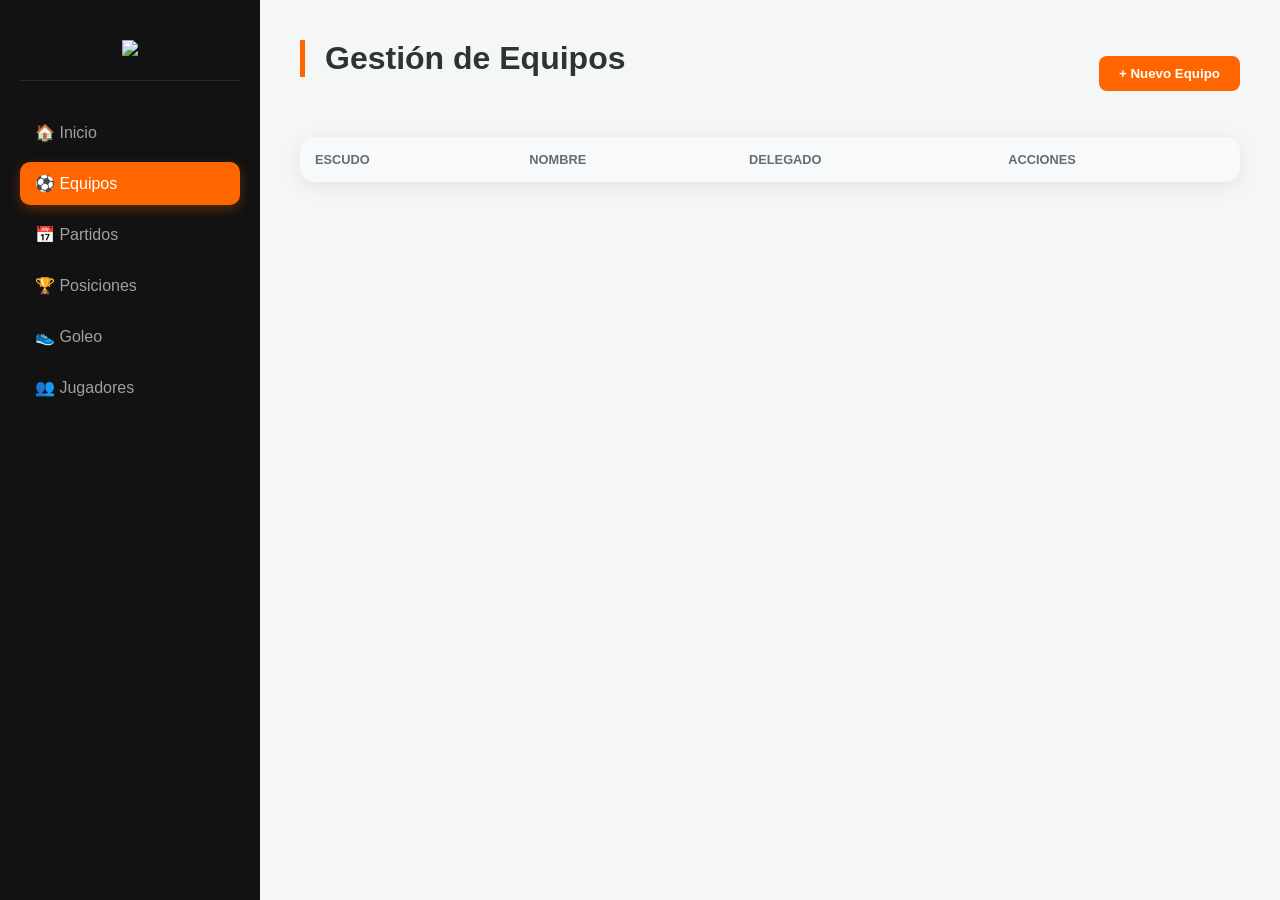
==== equipos.html @ 8f8eae7e "Add files via upload" ====
<!DOCTYPE html>
<html lang="es">
<head>
    <meta charset="UTF-8">
    <title>Equipos - Sánchez Soccer</title>
    <link rel="stylesheet" href="style.css">
</head>
<body>
    <div class="dashboard-container">
        <aside class="sidebar">
            <div class="logo-container"><img src="img/Logo.png" class="main-logo"></div>
            <nav class="menu">
                <a href="index.html">🏠 Inicio</a>
                <a href="equipos.html" class="active">⚽ Equipos</a>
                <a href="partidos.html">📅 Partidos</a>
                <a href="posiciones.html">🏆 Posiciones</a>
                <a href="goleo.html">👟 Goleo</a>
                <a href="jugadores.html">👥 Jugadores</a>
            </nav>
        </aside>
        <main class="main-content">
            <div style="display:flex; justify-content:space-between; align-items:center; margin-bottom:30px;">
                <div class="seccion-titulo"><h1>Gestión de Equipos</h1></div>
                <button class="btn-primary" onclick="abrirM()">+ Nuevo Equipo</button>
            </div>
            <table class="tabla-admin">
                <thead><tr><th>Escudo</th><th>Nombre</th><th>Delegado</th><th>Acciones</th></tr></thead>
                <tbody id="lista-e"></tbody>
            </table>
        </main>
    </div>

    <div id="modal-e" class="modal-overlay">
        <div class="modal-box">
            <h3>Nuevo Equipo</h3><br>
            <input type="file" id="e-logo" accept="image/*" style="margin-bottom:10px;">
            <input type="text" id="n-eq" placeholder="Nombre" style="width:100%; padding:10px; margin-bottom:10px; border-radius:8px; border:1px solid #ddd;">
            <input type="text" id="d-eq" placeholder="Delegado" style="width:100%; padding:10px; margin-bottom:20px; border-radius:8px; border:1px solid #ddd;">
            <button class="btn-primary" style="width:100%" onclick="guardarE()">Guardar</button>
            <button onclick="cerrarM()" style="width:100%; border:none; color:red; margin-top:10px; cursor:pointer;">Cancelar</button>
        </div>
    </div>

    <script>
        let tempUrl = "https://ui-avatars.com/api/?name=Eq";
        document.getElementById('e-logo').onchange = e => { tempUrl = URL.createObjectURL(e.target.files[0]); };
        function abrirM() { document.getElementById('modal-e').style.display='flex'; }
        function cerrarM() { document.getElementById('modal-e').style.display='none'; }
        function guardarE() {
            const n = document.getElementById('n-eq').value;
            const d = document.getElementById('d-eq').value;
            if(n && d) {
                document.getElementById('lista-e').innerHTML += `<tr><td><img src="${tempUrl}" style="width:40px;height:40px;border-radius:50%;object-fit:cover;"></td><td><strong>${n}</strong></td><td>${d}</td><td><button style="color:red; border:none; background:none; cursor:pointer;">Borrar</button></td></tr>`;
                cerrarM();
            }
        }
    </script>
</body>
</html>
---- style.css ----
:root {
    --naranja: #FF6600;
    --naranja-oscuro: #E65C00;
    --negro-sidebar: #121212;
    --gris-fondo: #F4F7F6;
    --blanco: #FFFFFF;
    --texto: #2D3436;
    --sombra: 0 4px 20px rgba(0,0,0,0.08);
}

* { margin: 0; padding: 0; box-sizing: border-box; font-family: 'Segoe UI', Tahoma, Geneva, Verdana, sans-serif; }

body { background-color: var(--gris-fondo); color: var(--texto); }

.dashboard-container { display: flex; min-height: 100vh; }

/* SIDEBAR */
.sidebar { width: 260px; background: var(--negro-sidebar); color: white; padding: 20px; position: sticky; top: 0; height: 100vh; }
.logo-container { padding: 20px 0; text-align: center; border-bottom: 1px solid rgba(255,255,255,0.1); margin-bottom: 30px; }
.main-logo { max-width: 100%; max-height: 70px; object-fit: contain; }
.menu a { display: flex; align-items: center; color: #A0A0A0; text-decoration: none; padding: 12px 15px; margin-bottom: 8px; border-radius: 10px; transition: 0.3s; }
.menu a:hover { background: rgba(255,255,255,0.05); color: white; }
.menu a.active { background: var(--naranja); color: white; box-shadow: 0 4px 12px rgba(255,102,0,0.3); }

/* CONTENIDO */
.main-content { flex: 1; padding: 40px; }
.seccion-titulo { margin-bottom: 30px; border-left: 5px solid var(--naranja); padding-left: 20px; }

/* TABLAS */
.tabla-admin { width: 100%; background: white; border-radius: 15px; overflow: hidden; border-collapse: collapse; box-shadow: var(--sombra); }
.tabla-admin th { background: #F8F9FA; padding: 15px; text-align: left; font-size: 0.8rem; color: #636E72; text-transform: uppercase; }
.tabla-admin td { padding: 15px; border-bottom: 1px solid #F1F3F5; }

/* BOTONES */
.btn-primary { background: var(--naranja); color: white; border: none; padding: 10px 20px; border-radius: 8px; font-weight: bold; cursor: pointer; transition: 0.3s; }
.btn-primary:hover { background: var(--naranja-oscuro); transform: translateY(-2px); }

/* MODALES */
.modal-overlay { display: none; position: fixed; top: 0; left: 0; width: 100%; height: 100%; background: rgba(0,0,0,0.7); z-index: 1000; align-items: center; justify-content: center; }
.modal-box { background: white; padding: 30px; border-radius: 20px; width: 400px; }
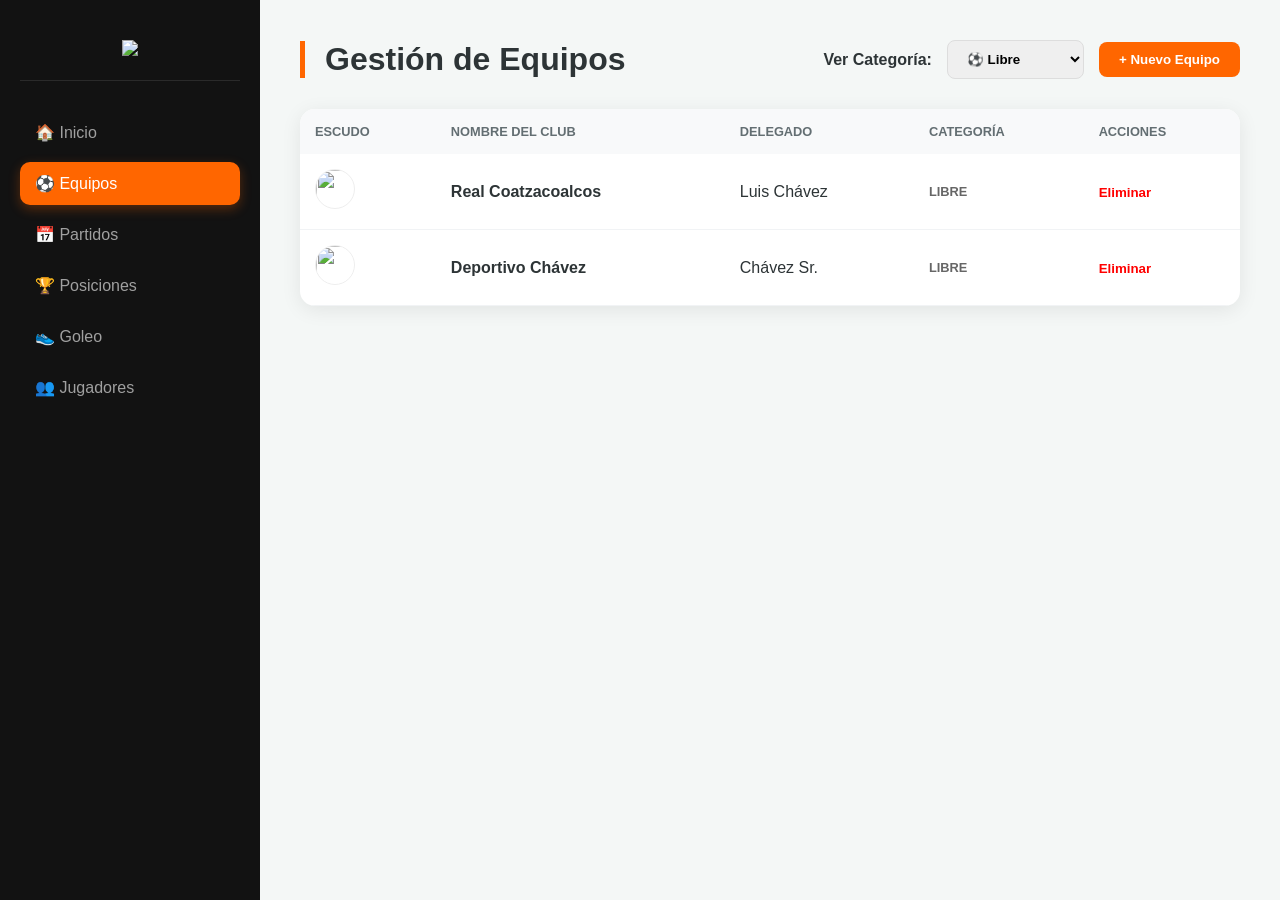
==== commit 6edcf6ac: "Update equipos.html" ====
--- a/equipos.html
+++ b/equipos.html
@@ -18,42 +18,171 @@
                 <a href="jugadores.html">👥 Jugadores</a>
             </nav>
         </aside>
+
         <main class="main-content">
-            <div style="display:flex; justify-content:space-between; align-items:center; margin-bottom:30px;">
-                <div class="seccion-titulo"><h1>Gestión de Equipos</h1></div>
-                <button class="btn-primary" onclick="abrirM()">+ Nuevo Equipo</button>
+            <div style="display: flex; justify-content: space-between; align-items: center; margin-bottom: 30px;">
+                <div class="seccion-titulo" style="margin-bottom: 0;">
+                    <h1>Gestión de Equipos</h1>
+                </div>
+                
+                <div style="display: flex; gap: 15px; align-items: center;">
+                    <label style="font-weight: bold; color: var(--texto);">Ver Categoría:</label>
+                    <select id="filtro-categoria" onchange="filtrarTabla()" style="padding: 10px 15px; border-radius: 8px; border: 1px solid #ddd; font-weight: bold;">
+                        <option value="libre">⚽ Libre</option>
+                        <option value="juvenil">👦 Juvenil</option>
+                        <option value="femenil">🙋‍♀️ Femenil</option>
+                        <option value="veteranos">👴 Veteranos</option>
+                    </select>
+                    <button class="btn-primary" onclick="abrirM()">+ Nuevo Equipo</button>
+                </div>
             </div>
+
             <table class="tabla-admin">
-                <thead><tr><th>Escudo</th><th>Nombre</th><th>Delegado</th><th>Acciones</th></tr></thead>
-                <tbody id="lista-e"></tbody>
+                <thead>
+                    <tr>
+                        <th>Escudo</th>
+                        <th>Nombre del Club</th>
+                        <th>Delegado</th>
+                        <th>Categoría</th>
+                        <th>Acciones</th>
+                    </tr>
+                </thead>
+                <tbody id="lista-e">
+                    </tbody>
             </table>
         </main>
     </div>
 
     <div id="modal-e" class="modal-overlay">
         <div class="modal-box">
-            <h3>Nuevo Equipo</h3><br>
-            <input type="file" id="e-logo" accept="image/*" style="margin-bottom:10px;">
-            <input type="text" id="n-eq" placeholder="Nombre" style="width:100%; padding:10px; margin-bottom:10px; border-radius:8px; border:1px solid #ddd;">
-            <input type="text" id="d-eq" placeholder="Delegado" style="width:100%; padding:10px; margin-bottom:20px; border-radius:8px; border:1px solid #ddd;">
-            <button class="btn-primary" style="width:100%" onclick="guardarE()">Guardar</button>
-            <button onclick="cerrarM()" style="width:100%; border:none; color:red; margin-top:10px; cursor:pointer;">Cancelar</button>
+            <h3>Registrar Club</h3><br>
+            
+            <div style="text-align: center; margin-bottom: 15px;">
+                <label for="e-logo" style="cursor: pointer;">
+                    <div id="escudo-preview" style="width: 70px; height: 70px; background: #eee; border-radius: 50%; margin: 0 auto; display: flex; align-items: center; justify-content: center; border: 2px dashed #ccc; overflow: hidden;">
+                        <span id="txt-e" style="font-size: 0.8rem; color: #999;">Logo</span>
+                        <img id="img-e" src="" style="width: 100%; height: 100%; object-fit: cover; display: none;">
+                    </div>
+                </label>
+                <input type="file" id="e-logo" accept="image/*" style="display: none;">
+                <p style="font-size: 0.7rem; color: #666; margin-top: 5px;">Haz clic para subir escudo</p>
+            </div>
+
+            <label style="font-size: 0.85rem; font-weight: bold;">Nombre del Equipo</label>
+            <input type="text" id="n-eq" placeholder="Ej. Real Coatzacoalcos" style="width:100%; padding:10px; margin: 5px 0 15px 0; border-radius:8px; border:1px solid #ddd;">
+            
+            <label style="font-size: 0.85rem; font-weight: bold;">Nombre del Delegado</label>
+            <input type="text" id="d-eq" placeholder="Ej. Luis Chávez" style="width:100%; padding:10px; margin: 5px 0 15px 0; border-radius:8px; border:1px solid #ddd;">
+            
+            <label style="font-size: 0.85rem; font-weight: bold;">Asignar Categoría</label>
+            <select id="reg-cat" style="width:100%; padding:10px; margin: 5px 0 20px 0; border-radius:8px; border:1px solid #ddd; font-weight: bold;">
+                <option value="libre">Libre</option>
+                <option value="juvenil">Juvenil</option>
+                <option value="femenil">Femenil</option>
+                <option value="veteranos">Veteranos</option>
+            </select>
+
+            <button class="btn-primary" style="width:100%" onclick="guardarE()">Guardar Equipo</button>
+            <button onclick="cerrarM()" style="width:100%; background:none; border:none; color:red; margin-top:10px; cursor:pointer;">Cancelar</button>
         </div>
     </div>
 
     <script>
-        let tempUrl = "https://ui-avatars.com/api/?name=Eq";
-        document.getElementById('e-logo').onchange = e => { tempUrl = URL.createObjectURL(e.target.files[0]); };
-        function abrirM() { document.getElementById('modal-e').style.display='flex'; }
-        function cerrarM() { document.getElementById('modal-e').style.display='none'; }
+        // Array global en memoria para guardar los equipos ingresados
+        let databaseEquipos = [
+            { n: "Real Coatzacoalcos", d: "Luis Chávez", cat: "libre", logo: "https://ui-avatars.com/api/?name=RC&background=FF6600&color=fff" },
+            { n: "Deportivo Chávez", d: "Chávez Sr.", cat: "libre", logo: "https://ui-avatars.com/api/?name=DC&background=121212&color=fff" },
+            { n: "Pumas Coatza (Juv)", d: "Prof. Ale", cat: "juvenil", logo: "https://ui-avatars.com/api/?name=PC&background=002244&color=fff" }
+        ];
+
+        let logoTemp = "";
+
+        // Capturar y previsualizar la imagen del escudo subido
+        document.getElementById('e-logo').onchange = function(e) {
+            const [file] = e.target.files;
+            if (file) {
+                logoTemp = URL.createObjectURL(file);
+                document.getElementById('img-e').src = logoTemp;
+                document.getElementById('img-e').style.display = 'block';
+                document.getElementById('txt-e').style.display = 'none';
+            }
+        };
+
+        function abrirM() { 
+            document.getElementById('modal-e').style.display = 'flex'; 
+        }
+
+        function cerrarM() { 
+            document.getElementById('modal-e').style.display = 'none';
+            // Limpiar formulario al cerrar
+            document.getElementById('n-eq').value = "";
+            document.getElementById('d-eq').value = "";
+            document.getElementById('img-e').style.display = 'none';
+            document.getElementById('txt-e').style.display = 'block';
+            logoTemp = "";
+        }
+
+        // Renderizar la tabla usando únicamente la categoría seleccionada en el filtro principal
+        function filtrarTabla() {
+            const categoriaFiltro = document.getElementById('filtro-categoria').value;
+            const tbody = document.getElementById('lista-e');
+            
+            const filtrados = databaseEquipos.filter(eq => eq.cat === categoriaFiltro);
+
+            if (filtrados.length === 0) {
+                tbody.innerHTML = `<tr><td colspan="5" style="text-align:center; color:#999;">No hay equipos registrados en esta categoría</td></tr>`;
+                return;
+            }
+
+            tbody.innerHTML = filtrados.map((eq, index) => `
+                <tr>
+                    <td><img src="${eq.logo}" style="width:40px; height:40px; border-radius:50%; object-fit:cover; border: 1px solid #eee;"></td>
+                    <td><strong>${eq.n}</strong></td>
+                    <td>${eq.d}</td>
+                    <td style="text-transform: uppercase; font-size: 0.8rem; font-weight: bold; color: #666;">${eq.cat}</td>
+                    <td><button onclick="eliminarEquipo('${eq.n}')" style="border:none; color:red; background:none; cursor:pointer; font-weight:bold;">Eliminar</button></td>
+                </tr>
+            `).join('');
+        }
+
+        // Registrar el nuevo equipo en la base de datos temporal
         function guardarE() {
-            const n = document.getElementById('n-eq').value;
-            const d = document.getElementById('d-eq').value;
-            if(n && d) {
-                document.getElementById('lista-e').innerHTML += `<tr><td><img src="${tempUrl}" style="width:40px;height:40px;border-radius:50%;object-fit:cover;"></td><td><strong>${n}</strong></td><td>${d}</td><td><button style="color:red; border:none; background:none; cursor:pointer;">Borrar</button></td></tr>`;
+            const nombre = document.getElementById('n-eq').value;
+            const delegado = document.getElementById('d-eq').value;
+            const categoria = document.getElementById('reg-cat').value;
+            
+            // Si no suben logo, asigna uno automático usando sus iniciales
+            const escudoFinal = logoTemp || `https://ui-avatars.com/api/?name=${encodeURIComponent(nombre)}&background=ddd&color=333`;
+
+            if (nombre && delegado) {
+                databaseEquipos.push({
+                    n: nombre,
+                    d: delegado,
+                    cat: categoria,
+                    logo: escudoFinal
+                });
+
+                // Sincronizar el filtro de vista con la categoría del equipo recién guardado
+                document.getElementById('filtro-categoria').value = categoria;
+                
+                filtrados = [];
+                filtrarTabla();
                 cerrarM();
+            } else {
+                alert("Por favor rellena el nombre y el delegado.");
             }
         }
+
+        // Eliminar equipo del array
+        function eliminarEquipo(nombreEquipo) {
+            if(confirm(`¿Seguro que deseas eliminar a ${nombreEquipo}?`)) {
+                databaseEquipos = databaseEquipos.filter(eq => eq.n !== nombreEquipo);
+                filtrarTabla();
+            }
+        }
+
+        // Cargar la lista inicial de categoría Libre al cargar el archivo
+        filtrarTabla();
     </script>
 </body>
-</html>+</html> 
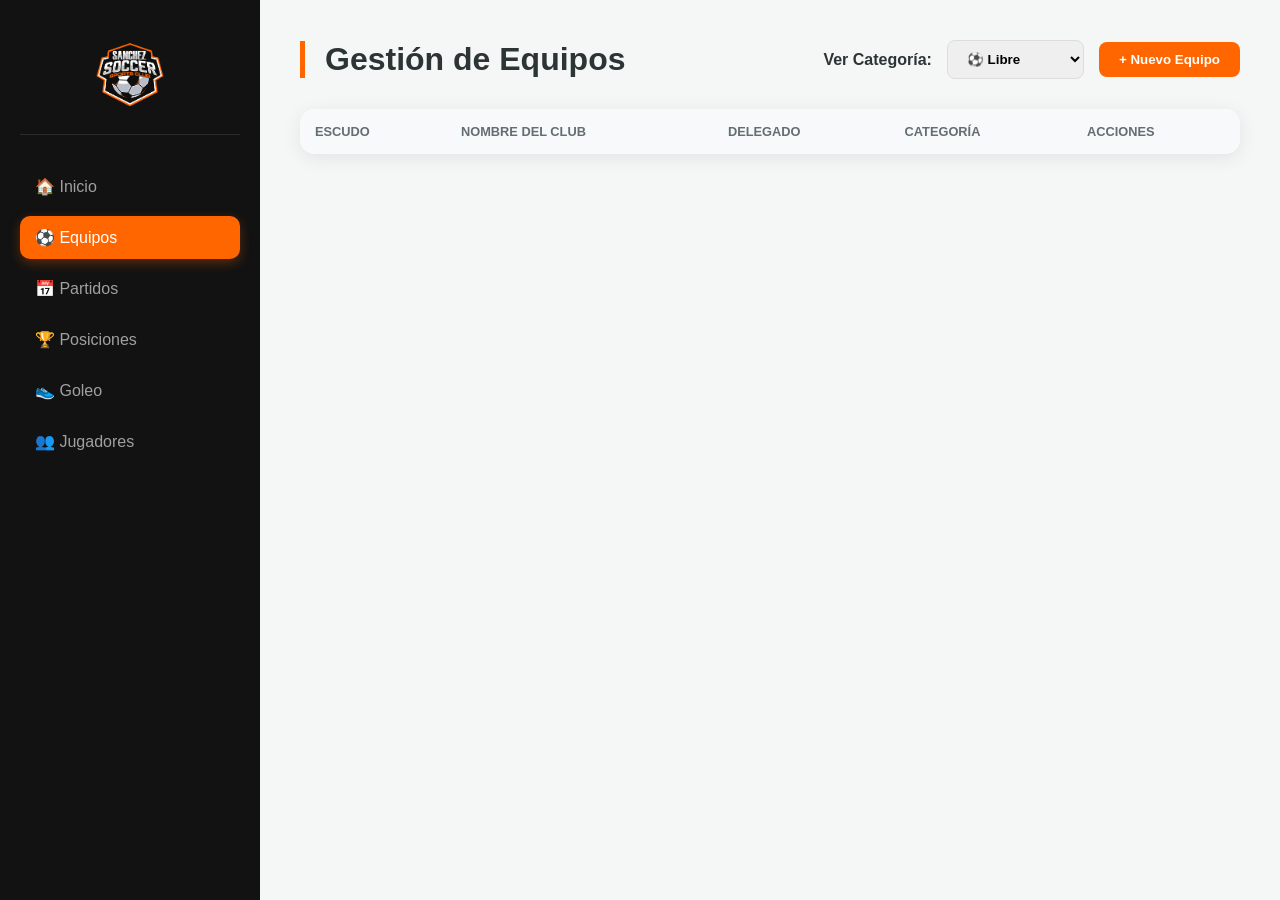
==== commit 5c6a2925: "SupabaseUpload" ====
--- a/equipos.html
+++ b/equipos.html
@@ -1,14 +1,42 @@
 <!DOCTYPE html>
 <html lang="es">
+
 <head>
     <meta charset="UTF-8">
     <title>Equipos - Sánchez Soccer</title>
     <link rel="stylesheet" href="style.css">
+
+
+    <script src="https://cdn.jsdelivr.net/npm/@supabase/supabase-js@2"></script>
+
+    <script>
+
+        const url = 'https://akodlefkapiskfnkaujg.supabase.co';
+        const key = 'eyJhbGciOiJIUzI1NiIsInR5cCI6IkpXVCJ9.eyJpc3MiOiJzdXBhYmFzZSIsInJlZiI6ImFrb2RsZWZrYXBpc2tmbmthdWpnIiwicm9sZSI6ImFub24iLCJpYXQiOjE3NzQxMjU2ODYsImV4cCI6MjA4OTcwMTY4Nn0.pMoPvhtUSor6zOUF5Py6I1eJuhN1ZIU8Tt0AEZiqfsk';
+
+        window.supabase = supabase.createClient(url, key);
+        async function probarConexion() {
+            try {
+                const { data, error } = await window.supabase.from('categorias').select('*');
+
+                if (error) {
+                    console.error('Error de respuesta de Supabase:', error.message);
+                } else {
+                    console.log('Conexión exitosa, Datos recibidos:', data);
+                }
+            } catch (err) {
+                console.error('Error: Base no recibe datos', err);
+            }
+        }
+        probarConexion();
+    </script>
+
 </head>
+
 <body>
     <div class="dashboard-container">
         <aside class="sidebar">
-            <div class="logo-container"><img src="img/Logo.png" class="main-logo"></div>
+            <div class="logo-container"><img src="Logo.png" class="main-logo"></div>
             <nav class="menu">
                 <a href="index.html">🏠 Inicio</a>
                 <a href="equipos.html" class="active">⚽ Equipos</a>
@@ -24,10 +52,11 @@
                 <div class="seccion-titulo" style="margin-bottom: 0;">
                     <h1>Gestión de Equipos</h1>
                 </div>
-                
+
                 <div style="display: flex; gap: 15px; align-items: center;">
                     <label style="font-weight: bold; color: var(--texto);">Ver Categoría:</label>
-                    <select id="filtro-categoria" onchange="filtrarTabla()" style="padding: 10px 15px; border-radius: 8px; border: 1px solid #ddd; font-weight: bold;">
+                    <select id="filtro-categoria" onchange="filtrarTabla()"
+                        style="padding: 10px 15px; border-radius: 8px; border: 1px solid #ddd; font-weight: bold;">
                         <option value="libre">⚽ Libre</option>
                         <option value="juvenil">👦 Juvenil</option>
                         <option value="femenil">🙋‍♀️ Femenil</option>
@@ -48,7 +77,7 @@
                     </tr>
                 </thead>
                 <tbody id="lista-e">
-                    </tbody>
+                </tbody>
             </table>
         </main>
     </div>
@@ -56,10 +85,11 @@
     <div id="modal-e" class="modal-overlay">
         <div class="modal-box">
             <h3>Registrar Club</h3><br>
-            
+
             <div style="text-align: center; margin-bottom: 15px;">
                 <label for="e-logo" style="cursor: pointer;">
-                    <div id="escudo-preview" style="width: 70px; height: 70px; background: #eee; border-radius: 50%; margin: 0 auto; display: flex; align-items: center; justify-content: center; border: 2px dashed #ccc; overflow: hidden;">
+                    <div id="escudo-preview"
+                        style="width: 70px; height: 70px; background: #eee; border-radius: 50%; margin: 0 auto; display: flex; align-items: center; justify-content: center; border: 2px dashed #ccc; overflow: hidden;">
                         <span id="txt-e" style="font-size: 0.8rem; color: #999;">Logo</span>
                         <img id="img-e" src="" style="width: 100%; height: 100%; object-fit: cover; display: none;">
                     </div>
@@ -69,13 +99,16 @@
             </div>
 
             <label style="font-size: 0.85rem; font-weight: bold;">Nombre del Equipo</label>
-            <input type="text" id="n-eq" placeholder="Ej. Real Coatzacoalcos" style="width:100%; padding:10px; margin: 5px 0 15px 0; border-radius:8px; border:1px solid #ddd;">
-            
+            <input type="text" id="n-eq" placeholder="Ej. Real Coatzacoalcos"
+                style="width:100%; padding:10px; margin: 5px 0 15px 0; border-radius:8px; border:1px solid #ddd;">
+
             <label style="font-size: 0.85rem; font-weight: bold;">Nombre del Delegado</label>
-            <input type="text" id="d-eq" placeholder="Ej. Luis Chávez" style="width:100%; padding:10px; margin: 5px 0 15px 0; border-radius:8px; border:1px solid #ddd;">
-            
+            <input type="text" id="d-eq" placeholder="Ej. Luis Chávez"
+                style="width:100%; padding:10px; margin: 5px 0 15px 0; border-radius:8px; border:1px solid #ddd;">
+
             <label style="font-size: 0.85rem; font-weight: bold;">Asignar Categoría</label>
-            <select id="reg-cat" style="width:100%; padding:10px; margin: 5px 0 20px 0; border-radius:8px; border:1px solid #ddd; font-weight: bold;">
+            <select id="reg-cat"
+                style="width:100%; padding:10px; margin: 5px 0 20px 0; border-radius:8px; border:1px solid #ddd; font-weight: bold;">
                 <option value="libre">Libre</option>
                 <option value="juvenil">Juvenil</option>
                 <option value="femenil">Femenil</option>
@@ -83,106 +116,187 @@
             </select>
 
             <button class="btn-primary" style="width:100%" onclick="guardarE()">Guardar Equipo</button>
-            <button onclick="cerrarM()" style="width:100%; background:none; border:none; color:red; margin-top:10px; cursor:pointer;">Cancelar</button>
+            <button onclick="cerrarM()"
+                style="width:100%; background:none; border:none; color:red; margin-top:10px; cursor:pointer;">Cancelar</button>
         </div>
     </div>
 
+
+
+
+
     <script>
-        // Array global en memoria para guardar los equipos ingresados
-        let databaseEquipos = [
-            { n: "Real Coatzacoalcos", d: "Luis Chávez", cat: "libre", logo: "https://ui-avatars.com/api/?name=RC&background=FF6600&color=fff" },
-            { n: "Deportivo Chávez", d: "Chávez Sr.", cat: "libre", logo: "https://ui-avatars.com/api/?name=DC&background=121212&color=fff" },
-            { n: "Pumas Coatza (Juv)", d: "Prof. Ale", cat: "juvenil", logo: "https://ui-avatars.com/api/?name=PC&background=002244&color=fff" }
-        ];
-
-        let logoTemp = "";
-
-        // Capturar y previsualizar la imagen del escudo subido
-        document.getElementById('e-logo').onchange = function(e) {
-            const [file] = e.target.files;
+        let listaCategoriasBD = [];
+        // Aquí vamos a guardar el archivo real que suba el usuario
+        let archivoImagenReal = null;
+
+        // Capturar el archivo real para poder subirlo después
+        document.getElementById('e-logo').onchange = function (e) {
+            const file = e.target.files[0];
             if (file) {
-                logoTemp = URL.createObjectURL(file);
-                document.getElementById('img-e').src = logoTemp;
+                archivoImagenReal = file; // Guardamos el archivo binario
+
+                // Esto es solo para que el usuario vea la vista previa antes de guardar
+                document.getElementById('img-e').src = URL.createObjectURL(file);
                 document.getElementById('img-e').style.display = 'block';
                 document.getElementById('txt-e').style.display = 'none';
             }
         };
 
-        function abrirM() { 
-            document.getElementById('modal-e').style.display = 'flex'; 
-        }
-
-        function cerrarM() { 
+        function abrirM() {
+            document.getElementById('modal-e').style.display = 'flex';
+        }
+
+        function cerrarM() {
             document.getElementById('modal-e').style.display = 'none';
-            // Limpiar formulario al cerrar
             document.getElementById('n-eq').value = "";
             document.getElementById('d-eq').value = "";
             document.getElementById('img-e').style.display = 'none';
             document.getElementById('txt-e').style.display = 'block';
-            logoTemp = "";
-        }
-
-        // Renderizar la tabla usando únicamente la categoría seleccionada en el filtro principal
-        function filtrarTabla() {
-            const categoriaFiltro = document.getElementById('filtro-categoria').value;
+            archivoImagenReal = null; // Limpiamos el archivo
+        }
+
+        async function inicializarPantalla() {
+            try {
+                const { data, error } = await window.supabase.from('categorias').select('*');
+                if (error) throw error;
+                listaCategoriasBD = data;
+                filtrarTabla();
+            } catch (err) {
+                console.error('❌ Error al precargar categorías:', err.message);
+            }
+        }
+
+        async function filtrarTabla() {
+            const categoriaFiltroSelect = document.getElementById('filtro-categoria').value;
             const tbody = document.getElementById('lista-e');
-            
-            const filtrados = databaseEquipos.filter(eq => eq.cat === categoriaFiltro);
-
-            if (filtrados.length === 0) {
-                tbody.innerHTML = `<tr><td colspan="5" style="text-align:center; color:#999;">No hay equipos registrados en esta categoría</td></tr>`;
+
+            const catEncontrada = listaCategoriasBD.find(c =>
+                c.nombre.toLowerCase().includes(categoriaFiltroSelect.toLowerCase())
+            );
+
+            if (!catEncontrada) {
+                tbody.innerHTML = `<tr><td colspan="5" style="text-align:center; color:#999;">Cargando datos...</td></tr>`;
                 return;
             }
 
-            tbody.innerHTML = filtrados.map((eq, index) => `
-                <tr>
-                    <td><img src="${eq.logo}" style="width:40px; height:40px; border-radius:50%; object-fit:cover; border: 1px solid #eee;"></td>
-                    <td><strong>${eq.n}</strong></td>
-                    <td>${eq.d}</td>
-                    <td style="text-transform: uppercase; font-size: 0.8rem; font-weight: bold; color: #666;">${eq.cat}</td>
-                    <td><button onclick="eliminarEquipo('${eq.n}')" style="border:none; color:red; background:none; cursor:pointer; font-weight:bold;">Eliminar</button></td>
-                </tr>
-            `).join('');
-        }
-
-        // Registrar el nuevo equipo en la base de datos temporal
-        function guardarE() {
-            const nombre = document.getElementById('n-eq').value;
-            const delegado = document.getElementById('d-eq').value;
-            const categoria = document.getElementById('reg-cat').value;
-            
-            // Si no suben logo, asigna uno automático usando sus iniciales
-            const escudoFinal = logoTemp || `https://ui-avatars.com/api/?name=${encodeURIComponent(nombre)}&background=ddd&color=333`;
-
-            if (nombre && delegado) {
-                databaseEquipos.push({
-                    n: nombre,
-                    d: delegado,
-                    cat: categoria,
-                    logo: escudoFinal
-                });
-
-                // Sincronizar el filtro de vista con la categoría del equipo recién guardado
-                document.getElementById('filtro-categoria').value = categoria;
-                
-                filtrados = [];
+            try {
+                const { data: equipos, error } = await window.supabase
+                    .from('equipos')
+                    .select('*')
+                    .eq('categoria_id', catEncontrada.id);
+
+                if (error) throw error;
+
+                if (!equipos || equipos.length === 0) {
+                    tbody.innerHTML = `<tr><td colspan="5" style="text-align:center; color:#999;">No hay equipos registrados en esta categoría</td></tr>`;
+                    return;
+                }
+
+                tbody.innerHTML = equipos.map(eq => {
+                    // Si no hay logo en la BD, genera el avatar por defecto
+                    const escudo = eq.telefono || `https://ui-avatars.com/api/?name=${encodeURIComponent(eq.nombre)}&background=ddd&color=333`;
+
+                    return `
+                        <tr>
+                            <td><img src="${escudo}" style="width:40px; height:40px; border-radius:50%; object-fit:cover; border: 1px solid #eee;"></td>
+                            <td><strong>${eq.nombre}</strong></td>
+                            <td>${eq.delegado || 'Sin Asignar'}</td>
+                            <td style="text-transform: uppercase; font-size: 0.8rem; font-weight: bold; color: #666;">${catEncontrada.nombre}</td>
+                            <td><button onclick="eliminarEquipo('${eq.id}', '${eq.nombre}')" style="border:none; color:red; background:none; cursor:pointer; font-weight:bold;">Eliminar</button></td>
+                        </tr>
+                    `;
+                }).join('');
+
+            } catch (err) {
+                console.error('❌ Error al obtener equipos:', err.message);
+            }
+        }
+
+        // Guardar equipo con subida de imagen real a Storage
+        async function guardarE() {
+            const nombre = document.getElementById('n-eq').value.trim();
+            const delegado = document.getElementById('d-eq').value.trim();
+            const categoriaSelect = document.getElementById('reg-cat').value;
+
+            if (!nombre || !delegado) {
+                alert("Por favor rellena el nombre y el delegado.");
+                return;
+            }
+
+            const catEncontrada = listaCategoriasBD.find(c =>
+                c.nombre.toLowerCase().includes(categoriaSelect.toLowerCase())
+            );
+
+            if (!catEncontrada) {
+                alert("Error al validar la categoría.");
+                return;
+            }
+
+            try {
+                let urlImagenFinal = `https://ui-avatars.com/api/?name=${encodeURIComponent(nombre)}&background=ddd&color=333`;
+
+                // Si el usuario seleccionó un archivo de imagen, lo subimos a Storage primero
+                if (archivoImagenReal) {
+                    // Creamos un nombre único para el archivo usando el tiempo actual para que no se repita
+                    const nombreArchivo = `${Date.now()}_${archivoImagenReal.name.replace(/\s+/g, '_')}`;
+
+                    const { data: uploadData, error: uploadError } = await window.supabase
+                        .storage
+                        .from('escudos')
+                        .upload(nombreArchivo, archivoImagenReal);
+
+                    if (uploadError) throw uploadError;
+
+                    // Obtenemos la URL pública que generó Supabase para esa imagen
+                    const { data: urlData } = window.supabase
+                        .storage
+                        .from('escudos')
+                        .getPublicUrl(nombreArchivo);
+
+                    urlImagenFinal = urlData.publicUrl;
+                }
+
+                // Insertamos en la base de datos guardando el link real de internet en 'telefono'
+                const { error } = await window.supabase
+                    .from('equipos')
+                    .insert([
+                        {
+                            nombre: nombre,
+                            delegado: delegado,
+                            categoria_id: catEncontrada.id,
+                            telefono: urlImagenFinal
+                        }
+                    ]);
+
+                if (error) throw error;
+
+                document.getElementById('filtro-categoria').value = categoriaSelect;
                 filtrarTabla();
                 cerrarM();
-            } else {
-                alert("Por favor rellena el nombre y el delegado.");
-            }
-        }
-
-        // Eliminar equipo del array
-        function eliminarEquipo(nombreEquipo) {
-            if(confirm(`¿Seguro que deseas eliminar a ${nombreEquipo}?`)) {
-                databaseEquipos = databaseEquipos.filter(eq => eq.n !== nombreEquipo);
-                filtrarTabla();
-            }
-        }
-
-        // Cargar la lista inicial de categoría Libre al cargar el archivo
-        filtrarTabla();
+
+            } catch (err) {
+                alert("Error al guardar el equipo con su imagen: " + err.message);
+                console.error(err);
+            }
+        }
+
+        async function eliminarEquipo(idEquipo, nombreEquipo) {
+            if (confirm(`¿Seguro que deseas eliminar a ${nombreEquipo}?`)) {
+                try {
+                    const { error } = await window.supabase.from('equipos').delete().eq('id', idEquipo);
+                    if (error) throw error;
+                    filtrarTabla();
+                } catch (err) {
+                    alert("No se pudo eliminar: " + err.message);
+                }
+            }
+        }
+
+        document.addEventListener("DOMContentLoaded", () => {
+            inicializarPantalla();
+        });
     </script>
 </body>
-</html> 
+
+</html>
--- a/style.css
+++ b/style.css
@@ -5,36 +5,142 @@
     --gris-fondo: #F4F7F6;
     --blanco: #FFFFFF;
     --texto: #2D3436;
-    --sombra: 0 4px 20px rgba(0,0,0,0.08);
+    --sombra: 0 4px 20px rgba(0, 0, 0, 0.08);
 }
 
-* { margin: 0; padding: 0; box-sizing: border-box; font-family: 'Segoe UI', Tahoma, Geneva, Verdana, sans-serif; }
+* {
+    margin: 0;
+    padding: 0;
+    box-sizing: border-box;
+    font-family: 'Segoe UI', Tahoma, Geneva, Verdana, sans-serif;
+}
 
-body { background-color: var(--gris-fondo); color: var(--texto); }
+body {
+    background-color: var(--gris-fondo);
+    color: var(--texto);
+}
 
-.dashboard-container { display: flex; min-height: 100vh; }
+.dashboard-container {
+    display: flex;
+    min-height: 100vh;
+}
 
-/* SIDEBAR */
-.sidebar { width: 260px; background: var(--negro-sidebar); color: white; padding: 20px; position: sticky; top: 0; height: 100vh; }
-.logo-container { padding: 20px 0; text-align: center; border-bottom: 1px solid rgba(255,255,255,0.1); margin-bottom: 30px; }
-.main-logo { max-width: 100%; max-height: 70px; object-fit: contain; }
-.menu a { display: flex; align-items: center; color: #A0A0A0; text-decoration: none; padding: 12px 15px; margin-bottom: 8px; border-radius: 10px; transition: 0.3s; }
-.menu a:hover { background: rgba(255,255,255,0.05); color: white; }
-.menu a.active { background: var(--naranja); color: white; box-shadow: 0 4px 12px rgba(255,102,0,0.3); }
 
-/* CONTENIDO */
-.main-content { flex: 1; padding: 40px; }
-.seccion-titulo { margin-bottom: 30px; border-left: 5px solid var(--naranja); padding-left: 20px; }
+.sidebar {
+    width: 260px;
+    background: var(--negro-sidebar);
+    color: white;
+    padding: 20px;
+    position: sticky;
+    top: 0;
+    height: 100vh;
+}
 
-/* TABLAS */
-.tabla-admin { width: 100%; background: white; border-radius: 15px; overflow: hidden; border-collapse: collapse; box-shadow: var(--sombra); }
-.tabla-admin th { background: #F8F9FA; padding: 15px; text-align: left; font-size: 0.8rem; color: #636E72; text-transform: uppercase; }
-.tabla-admin td { padding: 15px; border-bottom: 1px solid #F1F3F5; }
+.logo-container {
+    padding: 20px 0;
+    text-align: center;
+    border-bottom: 1px solid rgba(255, 255, 255, 0.1);
+    margin-bottom: 30px;
+}
 
-/* BOTONES */
-.btn-primary { background: var(--naranja); color: white; border: none; padding: 10px 20px; border-radius: 8px; font-weight: bold; cursor: pointer; transition: 0.3s; }
-.btn-primary:hover { background: var(--naranja-oscuro); transform: translateY(-2px); }
+.main-logo {
+    max-width: 100%;
+    max-height: 70px;
+    object-fit: contain;
+}
 
-/* MODALES */
-.modal-overlay { display: none; position: fixed; top: 0; left: 0; width: 100%; height: 100%; background: rgba(0,0,0,0.7); z-index: 1000; align-items: center; justify-content: center; }
-.modal-box { background: white; padding: 30px; border-radius: 20px; width: 400px; }+.menu a {
+    display: flex;
+    align-items: center;
+    color: #A0A0A0;
+    text-decoration: none;
+    padding: 12px 15px;
+    margin-bottom: 8px;
+    border-radius: 10px;
+    transition: 0.3s;
+}
+
+.menu a:hover {
+    background: rgba(255, 255, 255, 0.05);
+    color: white;
+}
+
+.menu a.active {
+    background: var(--naranja);
+    color: white;
+    box-shadow: 0 4px 12px rgba(255, 102, 0, 0.3);
+}
+
+
+.main-content {
+    flex: 1;
+    padding: 40px;
+}
+
+.seccion-titulo {
+    margin-bottom: 30px;
+    border-left: 5px solid var(--naranja);
+    padding-left: 20px;
+}
+
+
+.tabla-admin {
+    width: 100%;
+    background: white;
+    border-radius: 15px;
+    overflow: hidden;
+    border-collapse: collapse;
+    box-shadow: var(--sombra);
+}
+
+.tabla-admin th {
+    background: #F8F9FA;
+    padding: 15px;
+    text-align: left;
+    font-size: 0.8rem;
+    color: #636E72;
+    text-transform: uppercase;
+}
+
+.tabla-admin td {
+    padding: 15px;
+    border-bottom: 1px solid #F1F3F5;
+}
+
+
+.btn-primary {
+    background: var(--naranja);
+    color: white;
+    border: none;
+    padding: 10px 20px;
+    border-radius: 8px;
+    font-weight: bold;
+    cursor: pointer;
+    transition: 0.3s;
+}
+
+.btn-primary:hover {
+    background: var(--naranja-oscuro);
+    transform: translateY(-2px);
+}
+
+
+.modal-overlay {
+    display: none;
+    position: fixed;
+    top: 0;
+    left: 0;
+    width: 100%;
+    height: 100%;
+    background: rgba(0, 0, 0, 0.7);
+    z-index: 1000;
+    align-items: center;
+    justify-content: center;
+}
+
+.modal-box {
+    background: white;
+    padding: 30px;
+    border-radius: 20px;
+    width: 400px;
+}
